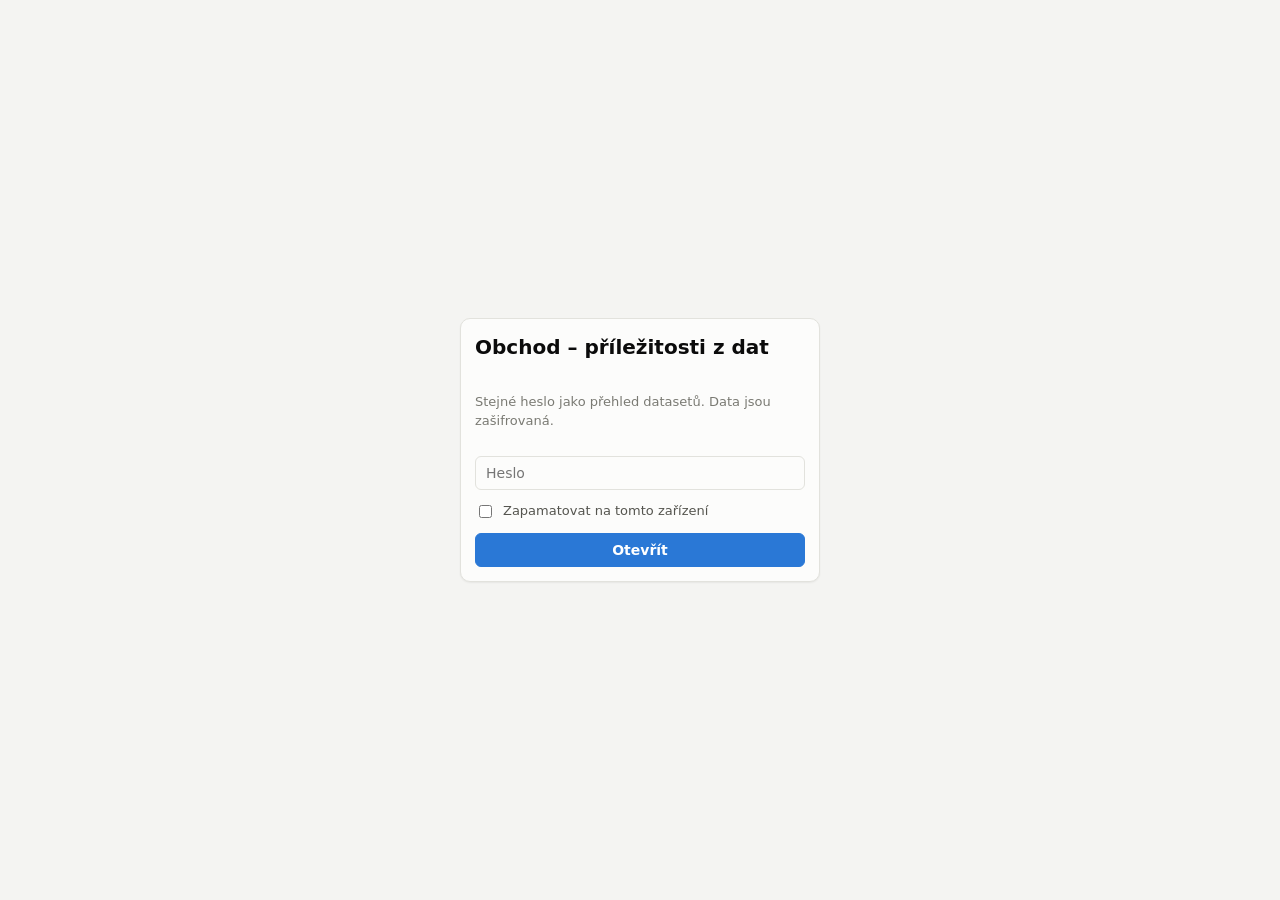
==== obchod/index.html @ f15d530e "Aplikace Obchod (obchod/) a bezpečnost přehledu Obchod: nová stránka na …/obchod/ nad stejnými šifro" ====
<!doctype html>
<html lang="cs">
<head>
<meta charset="utf-8">
<meta name="viewport" content="width=device-width, initial-scale=1">
<meta name="robots" content="noindex, nofollow">
<meta http-equiv="Content-Security-Policy" content="default-src 'self'; script-src 'self'; style-src 'self' 'unsafe-inline'; img-src 'self' data:; connect-src 'self'; base-uri 'none'; form-action 'none'">
<title>Obchod – příležitosti z dat</title>
<link rel="stylesheet" href="../styl.css">
<link rel="stylesheet" href="obchod.css">
</head>
<body>
<div id="zamek" class="zamek">
  <form id="prihlaseni" class="karta prihlaseni">
    <h1>Obchod – příležitosti z dat</h1>
    <p class="tlumene">Stejné heslo jako přehled datasetů. Data jsou zašifrovaná.</p>
    <input id="heslo" type="password" autocomplete="current-password" placeholder="Heslo" required>
    <label class="radek"><input id="pamatovat" type="checkbox"> Zapamatovat na tomto zařízení</label>
    <button type="submit">Otevřít</button>
    <p id="chyba" class="chyba" hidden></p>
  </form>
</div>

<div id="aplikace" hidden>
  <header class="hlavicka">
    <div class="nazev">Obchod</div>
    <nav id="zalozky" class="zalozky" role="tablist">
      <button data-z="dnes" class="aktivni">Dnes</button>
      <button data-z="leady">Příležitosti</button>
      <button data-z="pipeline">Můj obchod</button>
      <button data-z="ucty">Zákazníci</button>
      <button data-z="konkurence">Konkurence</button>
      <button data-z="cena">Nacenění</button>
      <button data-z="trhy">Kde vydělat</button>
      <button data-z="nastaveni">Nastavení</button>
    </nav>
    <div class="vpravo"><a class="maly odkaz-tl" href="../">Přehled datasetů</a><span id="stari" class="tlumene"></span><button id="odhlasit" class="maly">Zamknout</button></div>
  </header>

  <main>
    <!-- DNES -->
    <section id="z-dnes" class="zalozka">
      <p id="d-uvod" class="tlumene poznamka-nad"></p>
      <div id="d-dlazdice" class="dlazdice"></div>
      <div class="mrizka2">
        <div class="karta"><h2>Nejlepší příležitosti teď</h2><div id="d-top" class="seznam"></div></div>
        <div class="karta"><h2>Moje úkoly a připomínky</h2><div id="d-ukoly" class="seznam"></div>
          <h2 class="mezera">Lhůty do 7 dní ve vašich oborech</h2><div id="d-lhuty" class="seznam"></div></div>
      </div>
    </section>

    <!-- PŘÍLEŽITOSTI -->
    <section id="z-leady" class="zalozka" hidden>
      <div class="filtry">
        <input id="l-hledat" type="search" placeholder="Hledat (název, zadavatel, obec)">
        <select id="l-typ"><option value="">všechny druhy</option></select>
        <select id="l-kraj"><option value="">moje území</option></select>
        <select id="l-min"><option value="0">jakákoli hodnota</option><option value="100000">od 100 tis. Kč</option><option value="500000">od 0,5 mil. Kč</option><option value="2000000">od 2 mil. Kč</option><option value="10000000">od 10 mil. Kč</option></select>
        <label><input type="checkbox" id="l-moje" checked> jen moje obory</label>
        <label><input type="checkbox" id="l-skryt" checked> skrýt už zařazené</label>
        <button id="l-csv" class="maly">Stáhnout CSV</button>
        <span id="l-pocet" class="tlumene"></span>
      </div>
      <p class="tlumene poznamka-nad">Skóre = hodnota × naléhavost × slabá konkurence × shoda s vašimi obory × čerstvost (váhy v Nastavení). U každé položky je rozpad, odkud body jsou. Odhad hodnoty je z mediánu vítězných cen stejného oboru a kraje, nebo z honoráře ke stavbě.</p>
      <div class="tabulka-obal"><table id="t-leady"></table></div>
    </section>

    <!-- PIPELINE -->
    <section id="z-pipeline" class="zalozka" hidden>
      <div id="p-dlazdice" class="dlazdice"></div>
      <div class="filtry">
        <select id="p-stav"><option value="">všechny stavy</option></select>
        <button id="p-csv" class="maly">Stáhnout CSV</button>
        <button id="p-ics" class="maly">Připomínky do kalendáře (.ics)</button>
        <button id="p-zaloha" class="maly">Záloha (soubor)</button>
        <label class="maly tl-soubor">Obnovit ze zálohy <input id="p-obnova" type="file" accept=".json,application/json" hidden></label>
        <span id="p-pocet" class="tlumene"></span>
      </div>
      <p class="tlumene poznamka-nad">Ukládá se jen v tomto prohlížeči. Pro jiné zařízení použijte zálohu a obnovení.</p>
      <div class="tabulka-obal"><table id="t-pipeline"></table></div>
    </section>

    <!-- ZÁKAZNÍCI -->
    <section id="z-ucty" class="zalozka" hidden>
      <div class="filtry">
        <input id="u-hledat" type="search" placeholder="Hledat zákazníka nebo IČO">
        <select id="u-kraj"><option value="">moje území</option></select>
        <select id="u-typ"><option value="">všichni</option><option value="otevrene">s otevřenou zakázkou</option><option value="stavby">se stavbou v řízení</option><option value="opak">s opakovanou poptávkou</option></select>
        <span id="u-pocet" class="tlumene"></span>
      </div>
      <p class="tlumene poznamka-nad">Kdo kupuje to, co prodáváte: útrata ve vašich oborech za 3 roky (registr smluv + vysoutěžené zakázky), kdo jim teď dodává a co se u nich chystá.</p>
      <div class="tabulka-obal"><table id="t-ucty"></table></div>
    </section>

    <!-- KONKURENCE -->
    <section id="z-konkurence" class="zalozka" hidden>
      <div class="filtry">
        <input id="k-hledat" type="search" placeholder="Hledat firmu nebo IČO">
        <select id="k-kraj"><option value="">moje území</option></select>
        <span id="k-pocet" class="tlumene"></span>
      </div>
      <p class="tlumene poznamka-nad">Dodavatelé ve vašich oborech: kolik vyhrávají, u koho, o kolik podstřelují druhého a o kolik prohrávají. Klik na firmu otevře kartu.</p>
      <div class="tabulka-obal"><table id="t-konkurence"></table></div>
    </section>

    <!-- NACENĚNÍ -->
    <section id="z-cena" class="zalozka" hidden>
      <div class="filtry">
        <input id="c-hledat" type="search" placeholder="Co naceňujete? (např. PD rekonstrukce školy, TDI chodník)">
        <select id="c-kat"><option value="">moje obory</option></select>
        <select id="c-kraj"><option value="">celá ČR</option></select>
        <span id="c-pocet" class="tlumene"></span>
      </div>
      <div id="c-dlazdice" class="dlazdice"></div>
      <div class="karta odsazeni"><h2>Rozložení vítězných cen</h2><div id="c-graf" class="graf"></div></div>
      <div class="karta odsazeni"><h2>Srovnatelné zakázky a smlouvy</h2><div class="tabulka-obal nizka"><table id="t-cena"></table></div></div>
    </section>

    <!-- KDE VYDĚLAT -->
    <section id="z-trhy" class="zalozka" hidden>
      <p class="tlumene poznamka-nad">Velikost a dostupnost trhů z registru smluv a zakázek. Fakta k rozhodnutí, kam jít – výklad je na vás.</p>
      <div class="karta odsazeni"><h2>Trhy podle oboru a kraje (posledních 12 měsíců)</h2>
        <div class="filtry"><select id="m-kat"><option value="">všechny obory</option></select><label><input type="checkbox" id="m-moje" checked> jen moje obory</label></div>
        <div class="tabulka-obal nizka"><table id="t-trhy"></table></div></div>
      <div class="karta odsazeni"><h2>Opakující se poptávky (stejný zadavatel, podobná věc znovu)</h2>
        <p class="tlumene">Kandidáti na rámcovou smlouvu nebo standardizovaný produkt.</p>
        <div class="tabulka-obal nizka"><table id="t-opak"></table></div></div>
      <div class="mrizka2">
        <div class="karta"><h2>Co se shání víc, než nabízí (inzerce projektů)</h2><div class="tabulka-obal nizka"><table id="t-poptavka"></table></div></div>
        <div class="karta"><h2>Kde přichází jediná nabídka</h2><div class="tabulka-obal nizka"><table id="t-mezery"></table></div></div>
      </div>
    </section>

    <!-- NASTAVENÍ -->
    <section id="z-nastaveni" class="zalozka" hidden>
      <div class="mrizka2">
        <div class="karta">
          <h2>Co prodáváte</h2>
          <div id="n-obory" class="volby"></div>
          <h2 class="mezera">Vaše území</h2>
          <div id="n-kraje" class="volby"></div>
          <h2 class="mezera">Vaše firma (nepovinné)</h2>
          <p class="tlumene">IČO vaší firmy: vlastní výhry se ukážou zvlášť a nebudete sám sobě konkurent.</p>
          <input id="n-ico" inputmode="numeric" maxlength="8" placeholder="IČO">
        </div>
        <div class="karta">
          <h2>Váhy skóre příležitostí</h2>
          <div id="n-vahy"></div>
          <p class="tlumene">Nastavení se ukládá jen v tomto prohlížeči.</p>
        </div>
      </div>
    </section>
  </main>

  <aside id="panel" class="panel" hidden>
    <button id="panel-zavrit" class="maly panel-zavrit" aria-label="Zavřít">Zavřít ✕</button>
    <div id="panel-obsah"></div>
  </aside>
</div>
<script src="obchod.js"></script>
</body>
</html>
---- styl.css ----
:root {
  --pozadi: #f4f4f2; --plocha: #fcfcfb; --text: #0b0b0b; --text2: #55554f; --tlum: #7a7a73;
  --cara: #e2e2dd; --mrizka: #ececE8; --akcent: #2a78d6;
  --s1: #2a78d6; --s2: #eb6834; --s3: #1baf7a; --s4: #eda100; --s5: #e87ba4; --s6: #7b61d1; --s7: #1a9fb5; --chyba: #c62828;
  --stin: 0 1px 2px rgba(0,0,0,.06);
  color-scheme: light;
}
@media (prefers-color-scheme: dark) {
  :root:not([data-theme="light"]) {
    --pozadi: #121211; --plocha: #1a1a19; --text: #f0efec; --text2: #bdbcb6; --tlum: #8e8d87;
    --cara: #2f2f2c; --mrizka: #262624; --akcent: #3987e5;
    --s1: #3987e5; --s2: #d95926; --s3: #199e70; --s4: #c98500; --s5: #d55181; --s6: #9580e3; --s7: #2bb3c9; --chyba: #ef5350; --stin: none;
    color-scheme: dark;
  }
}
:root[data-theme="dark"] {
  --pozadi: #121211; --plocha: #1a1a19; --text: #f0efec; --text2: #bdbcb6; --tlum: #8e8d87;
  --cara: #2f2f2c; --mrizka: #262624; --akcent: #3987e5;
  --s1: #3987e5; --s2: #d95926; --s3: #199e70; --s4: #c98500; --s5: #d55181; --s6: #9580e3; --s7: #2bb3c9; --chyba: #ef5350; --stin: none;
  color-scheme: dark;
}

* { box-sizing: border-box; }
html, body { margin: 0; }
body { background: var(--pozadi); color: var(--text); font: 14px/1.45 system-ui, -apple-system, "Segoe UI", Roboto, sans-serif; }
a { color: var(--akcent); }
h1 { font-size: 20px; margin: 0 0 6px; }
h2 { font-size: 14px; font-weight: 600; margin: 0 0 10px; color: var(--text2); }
.tlumene { color: var(--tlum); font-size: 13px; }
.chyba { color: var(--chyba); }
[hidden] { display: none !important; }

button, input, select {
  font: inherit; color: var(--text); background: var(--plocha);
  border: 1px solid var(--cara); border-radius: 6px; padding: 6px 10px;
}
button { cursor: pointer; }
button:hover { border-color: var(--akcent); }
button[type=submit] { background: var(--akcent); border-color: var(--akcent); color: #fff; font-weight: 600; }
.maly { padding: 4px 8px; font-size: 13px; }
input[type=checkbox] { padding: 0; accent-color: var(--akcent); }

/* zámek */
.zamek { min-height: 100vh; display: grid; place-items: center; padding: 16px; }
.prihlaseni { width: 100%; max-width: 360px; display: grid; gap: 12px; }
.radek { display: flex; gap: 8px; align-items: center; font-size: 13px; color: var(--text2); }

/* rám */
.hlavicka {
  position: sticky; top: 0; z-index: 1000; background: var(--plocha); border-bottom: 1px solid var(--cara);
  display: flex; align-items: center; gap: 16px; padding: 8px 16px; flex-wrap: wrap;
}
.nazev { font-weight: 700; }
.zalozky { display: flex; gap: 2px; overflow-x: auto; order: 3; flex-basis: 100%; min-width: 0; margin: 0 -6px; }
.zalozky button { border: 0; background: none; border-radius: 6px; white-space: nowrap; color: var(--text2); }
.zalozky button.aktivni { background: var(--pozadi); color: var(--text); font-weight: 600; }
.vpravo { display: flex; gap: 10px; align-items: center; margin-left: auto; }
main { padding: 16px; max-width: 1500px; margin: 0 auto; }

.karta { background: var(--plocha); border: 1px solid var(--cara); border-radius: 10px; padding: 14px; box-shadow: var(--stin); min-width: 0; }
.mrizka2 { display: grid; grid-template-columns: 1fr 1fr; gap: 16px; margin-bottom: 16px; }
@media (max-width: 900px) { .mrizka2 { grid-template-columns: 1fr; } }

.dlazdice { display: grid; grid-template-columns: repeat(auto-fill, minmax(170px, 1fr)); gap: 12px; margin-bottom: 16px; }
.dlazdice .karta { padding: 12px 14px; }
.dl-cislo { font-size: 26px; font-weight: 700; font-variant-numeric: tabular-nums; }
.dl-popis { color: var(--text2); font-size: 13px; }
.dl-pod { color: var(--tlum); font-size: 12px; }

/* grafy */
.graf { width: 100%; }
.graf svg { display: block; width: 100%; height: auto; overflow: visible; }
.graf text { fill: var(--tlum); font-size: 11px; }
.graf .osa { stroke: var(--cara); }
.graf .mriz { stroke: var(--mrizka); }
.graf .sl { fill: var(--s1); }
.graf .sl:hover, .graf .sl.hover { opacity: .8; }
.graf .hodnota { fill: var(--text2); }
.tooltip {
  position: fixed; z-index: 2000; pointer-events: none; background: var(--plocha); color: var(--text);
  border: 1px solid var(--cara); border-radius: 6px; padding: 6px 8px; font-size: 12px; box-shadow: 0 2px 8px rgba(0,0,0,.15);
}

/* seznamy */
.seznam { display: grid; gap: 6px; max-height: 420px; overflow: auto; }
.polozka { display: grid; grid-template-columns: auto 1fr; gap: 2px 8px; padding: 6px 0; border-bottom: 1px solid var(--cara); }
.polozka:last-child { border-bottom: 0; }
.polozka .meta { grid-column: 2; color: var(--tlum); font-size: 12px; }

.stitek { display: inline-block; font-size: 11px; padding: 1px 6px; border-radius: 10px; background: var(--pozadi); border: 1px solid var(--cara); color: var(--text2); white-space: nowrap; }
.stitek.ok { border-color: var(--s3); }
.tecka { display: inline-block; width: 10px; height: 10px; border-radius: 50%; vertical-align: -1px; }
.tecka.s1 { background: var(--s1); } .tecka.s2 { background: var(--s2); } .tecka.s3 { background: var(--s3); }

/* filtry + tabulky */
.filtry { display: flex; flex-wrap: wrap; gap: 8px; align-items: center; margin-bottom: 12px; }
.filtry label { display: flex; gap: 6px; align-items: center; font-size: 13px; }
.filtry input[type=search] { min-width: 240px; flex: 1; max-width: 420px; }
@media (max-width: 600px) { .filtry input[type=search] { min-width: 0; flex: 1 1 100%; max-width: none; } }

.tabulka-obal { overflow: auto; max-height: calc(100vh - 190px); background: var(--plocha); border: 1px solid var(--cara); border-radius: 10px; }
.karta .tabulka-obal { border: 0; max-height: none; }
table { border-collapse: collapse; width: 100%; font-size: 13px; }
th, td { text-align: left; padding: 6px 10px; border-bottom: 1px solid var(--cara); vertical-align: top; }
th { position: sticky; top: 0; background: var(--plocha); color: var(--text2); font-weight: 600; cursor: pointer; white-space: nowrap; user-select: none; }
th.cis, td.cis { text-align: right; font-variant-numeric: tabular-nums; white-space: nowrap; }
td.nazev-bunka { min-width: 260px; max-width: 520px; }
tbody tr:hover { background: var(--pozadi); }
.vice { text-align: center; padding: 10px; }

/* mapa */
.mapa { height: calc(100vh - 210px); min-height: 420px; border-radius: 10px; border: 1px solid var(--cara); }
.poznamka { margin: 6px 0 0; }
.leaflet-popup-content { font: 13px/1.4 system-ui, sans-serif; max-height: 320px; overflow: auto; min-width: 240px; }
.leaflet-popup-content h3 { margin: 0 0 6px; font-size: 14px; }
.leaflet-popup-content .pp { padding: 4px 0; border-top: 1px solid #e5e5e0; }
.znacka { border-radius: 50%; border: 2px solid var(--plocha); width: 14px !important; height: 14px !important; margin: -7px 0 0 -7px !important; }
.znacka.s1 { background: var(--s1); } .znacka.s2 { background: var(--s2); } .znacka.s3 { background: var(--s3); }
.shluk { border-radius: 50%; color: #fff; font-weight: 700; font-size: 12px; display: grid; place-items: center; border: 2px solid var(--plocha); }
.shluk.s1 { background: var(--s1); } .shluk.s2 { background: var(--s2); } .shluk.s3 { background: var(--s3); }
.leaflet-container { background: var(--pozadi); }
:root[data-tmava] .leaflet-tile-pane { filter: invert(1) hue-rotate(180deg) brightness(.85) contrast(.9); }

/* rozšíření */
.tecka.s4 { background: var(--s4); border-radius: 2px; } .tecka.s5 { background: var(--s5); border-radius: 1px; transform: rotate(45deg) scale(.85); }
.znacka.s4 { background: var(--s4); border-radius: 3px; } .znacka.s5 { background: var(--s5); border-radius: 2px; transform: rotate(45deg); }
.shluk.s4 { background: var(--s4); border-radius: 6px; } .shluk.s5 { background: var(--s5); border-radius: 6px; }
.odsazeni { margin-bottom: 16px; }
.nizka { max-height: 420px !important; }
.poznamka-nad { margin: -4px 0 10px; }
.body-zast { margin-top: 4px; font-size: 12px; color: var(--text2); border-left: 2px solid var(--cara); padding-left: 8px; }
.cinnost-volba { display: flex; gap: 6px; align-items: center; font-size: 13px; color: var(--text2); }
.cinnost-volba select { max-width: 220px; }
tr.mesic td { background: var(--pozadi); font-weight: 600; text-transform: capitalize; }
.panel {
  position: fixed; top: 0; right: 0; bottom: 0; width: min(560px, 100vw); z-index: 1500; overflow-y: auto;
  background: var(--plocha); border-left: 1px solid var(--cara); box-shadow: -4px 0 18px rgba(0,0,0,.12); padding: 16px 18px 40px;
}
.panel h2 { font-size: 17px; color: var(--text); margin: 0 90px 4px 0; }
.panel h3 { font-size: 14px; margin: 18px 0 6px; }
.panel .pp { padding: 5px 0; border-bottom: 1px solid var(--cara); font-size: 13px; }
.panel-zavrit { position: sticky; top: 0; float: right; z-index: 2; }
table.info { width: 100%; font-size: 13px; }
table.info th { position: static; width: 40%; color: var(--text2); font-weight: 500; cursor: default; white-space: normal; }
table.info td, table.info th { padding: 4px 6px; }
.osa-cas { list-style: none; padding: 0 0 0 14px; margin: 0; border-left: 2px solid var(--cara); }
.osa-cas li { position: relative; padding: 3px 0 3px 6px; font-size: 13px; }
.osa-cas li::before { content: ""; position: absolute; left: -20px; top: 8px; width: 10px; height: 10px; border-radius: 50%; background: var(--akcent); }
.osa-cas li.budouci::before { background: var(--plocha); border: 2px solid var(--akcent); width: 6px; height: 6px; }
.osa-datum { display: inline-block; min-width: 90px; color: var(--text2); font-variant-numeric: tabular-nums; }
@media (max-width: 900px) { .cinnost-volba { order: 3; width: 100%; } .cinnost-volba select { max-width: none; flex: 1; } }
.mezinadpis { font-size: 13px; margin: 0 0 8px; color: var(--text2); }
.stitek.varovani { background: color-mix(in srgb, var(--chyba) 14%, transparent); color: var(--chyba); }
.varovani-text { border-left: 3px solid var(--chyba); padding: 6px 10px; background: color-mix(in srgb, var(--chyba) 8%, transparent); border-radius: 4px; }

/* dlouhé položky v rozbalovacích seznamech nesmí na mobilu rozšířit stránku */
select { max-width: 100%; text-overflow: ellipsis; }
.filtry select { min-width: 0; }

/* vrstvy EIA + projekty (s6) a vodní elektrárny (s7) */
.tecka.s6, .znacka.s6, .shluk.s6 { background: var(--s6); }
.tecka.s7, .znacka.s7, .shluk.s7 { background: var(--s7); }
.tecka.s7 { border-radius: 50% 50% 50% 0; }
.znacka.s7 { border-radius: 50% 50% 50% 0; }

/* přehledy botů (markdown) */
.md { font-size: 13px; }
.md details { border-top: 1px solid var(--cara); padding: 8px 0; }
.md summary { cursor: pointer; font-weight: 600; }
.md h3 { font-size: 14px; margin: 14px 0 6px; }
.md h4 { font-size: 13px; margin: 12px 0 4px; color: var(--text2); }
.md table { margin: 6px 0 10px; }
.md .tabulka-obal { max-height: 360px; }
.odkaz-obchod { text-decoration: none; border: 1px solid var(--cara); border-radius: 6px; padding: 4px 8px; color: var(--text2); white-space: nowrap; }
---- obchod/obchod.css ----
/* Obchodní aplikace – doplňky ke společnému styl.css */
.mezera { margin-top: 18px; }
.odkaz-tl { text-decoration: none; border: 1px solid var(--cara); border-radius: 6px; padding: 4px 8px; color: var(--text2); }
.tl-soubor { border: 1px solid var(--cara); border-radius: 6px; cursor: pointer; }
.volby { display: flex; flex-wrap: wrap; gap: 6px 14px; }
.volby label { display: flex; gap: 6px; align-items: center; font-size: 13px; }
.skore { display: inline-flex; align-items: center; gap: 6px; font-variant-numeric: tabular-nums; font-weight: 700; }
.skore-pruh { display: inline-flex; width: 64px; height: 8px; border-radius: 4px; overflow: hidden; background: var(--mrizka); }
.skore-pruh i { display: block; height: 100%; }
.sk-h { background: var(--s1); } .sk-n { background: var(--s2); } .sk-k { background: var(--s3); } .sk-s { background: var(--s4); } .sk-c { background: var(--s5); }
.legenda-skore { display: flex; flex-wrap: wrap; gap: 4px 12px; font-size: 12px; color: var(--text2); }
.legenda-skore i { display: inline-block; width: 10px; height: 10px; border-radius: 2px; vertical-align: -1px; margin-right: 4px; }
.lead-akce select, .lead-akce button { padding: 3px 6px; font-size: 12px; }
.stitek.horko { border-color: var(--s2); color: var(--s2); }
.stitek.stav-vyhra { border-color: var(--s3); color: var(--s3); }
.stitek.stav-prohra { border-color: var(--chyba); color: var(--chyba); }
.pp-radek { display: grid; grid-template-columns: 1fr auto; gap: 8px; }
.pruh { height: 6px; background: var(--s1); border-radius: 3px; }
.vyber-pole { display: grid; gap: 8px; }
.vyber-pole label { display: grid; grid-template-columns: 150px 1fr 32px; gap: 8px; align-items: center; font-size: 13px; }
textarea.poznamka { width: 100%; min-height: 70px; font: inherit; color: var(--text); background: var(--plocha); border: 1px solid var(--cara); border-radius: 6px; padding: 6px; }
@media (max-width: 600px) { .vyber-pole label { grid-template-columns: 1fr 1fr 28px; } }
.polozka .stitek { align-self: start; justify-self: start; }
.odkaz-tl { white-space: nowrap; }
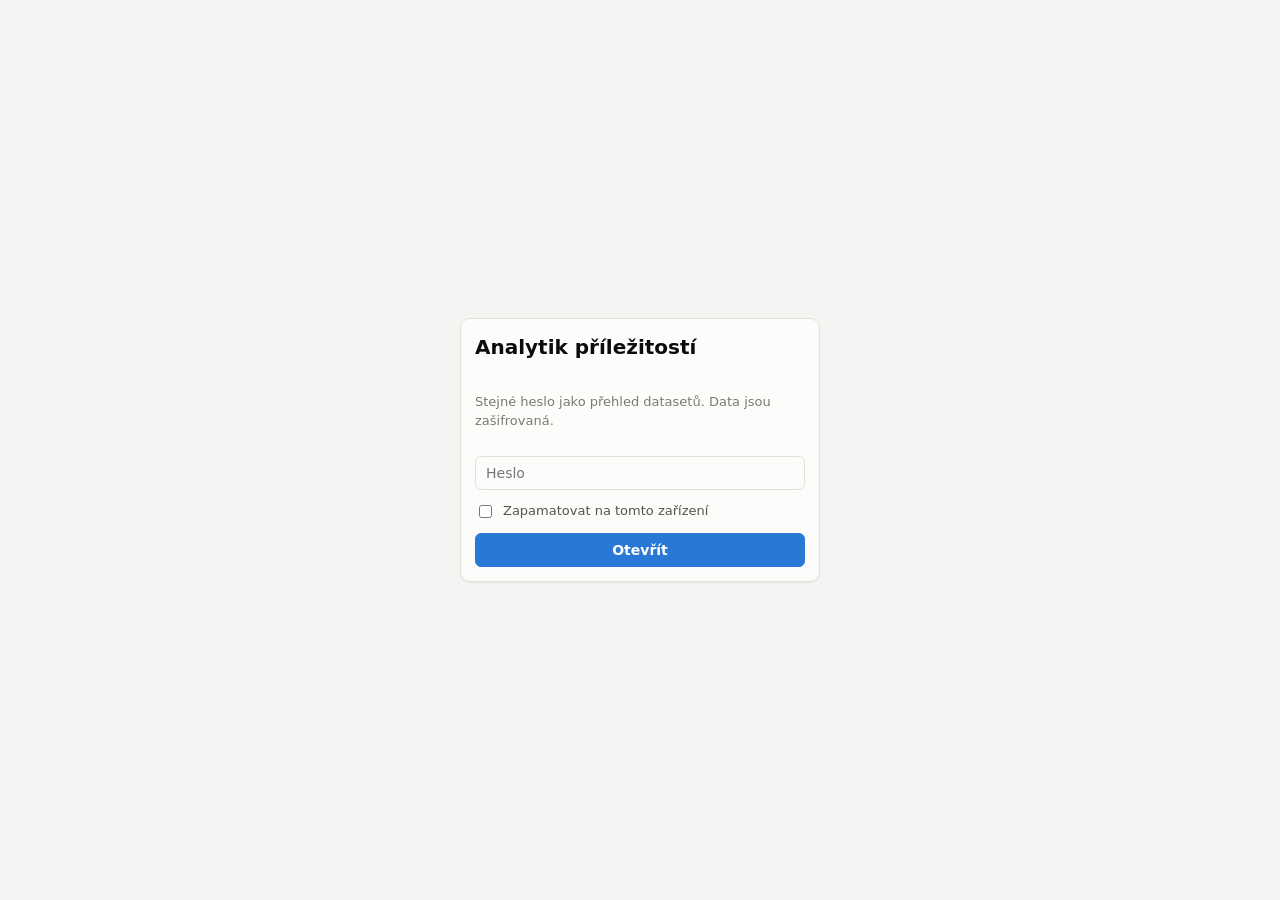
==== commit 50bb2159: "Obchod -> Analytik příležitostí: objevy jen z naměřených dat - nová první záložka Objevy: aplikace s" ====
--- a/obchod/index.html
+++ b/obchod/index.html
@@ -5,14 +5,14 @@
 <meta name="viewport" content="width=device-width, initial-scale=1">
 <meta name="robots" content="noindex, nofollow">
 <meta http-equiv="Content-Security-Policy" content="default-src 'self'; script-src 'self'; style-src 'self' 'unsafe-inline'; img-src 'self' data:; connect-src 'self'; base-uri 'none'; form-action 'none'">
-<title>Obchod – příležitosti z dat</title>
+<title>Analytik příležitostí</title>
 <link rel="stylesheet" href="../styl.css">
 <link rel="stylesheet" href="obchod.css">
 </head>
 <body>
 <div id="zamek" class="zamek">
   <form id="prihlaseni" class="karta prihlaseni">
-    <h1>Obchod – příležitosti z dat</h1>
+    <h1>Analytik příležitostí</h1>
     <p class="tlumene">Stejné heslo jako přehled datasetů. Data jsou zašifrovaná.</p>
     <input id="heslo" type="password" autocomplete="current-password" placeholder="Heslo" required>
     <label class="radek"><input id="pamatovat" type="checkbox"> Zapamatovat na tomto zařízení</label>
@@ -23,30 +23,39 @@
 
 <div id="aplikace" hidden>
   <header class="hlavicka">
-    <div class="nazev">Obchod</div>
+    <div class="nazev">Analytik příležitostí</div>
     <nav id="zalozky" class="zalozky" role="tablist">
-      <button data-z="dnes" class="aktivni">Dnes</button>
-      <button data-z="leady">Příležitosti</button>
-      <button data-z="pipeline">Můj obchod</button>
+      <button data-z="objevy" class="aktivni">Objevy</button>
+      <button data-z="leady">Otevřené a chystané</button>
       <button data-z="ucty">Zákazníci</button>
       <button data-z="konkurence">Konkurence</button>
       <button data-z="cena">Nacenění</button>
-      <button data-z="trhy">Kde vydělat</button>
+      <button data-z="trhy">Trhy</button>
+      <button data-z="pipeline">Sledované</button>
       <button data-z="nastaveni">Nastavení</button>
     </nav>
     <div class="vpravo"><a class="maly odkaz-tl" href="../">Přehled datasetů</a><span id="stari" class="tlumene"></span><button id="odhlasit" class="maly">Zamknout</button></div>
   </header>
 
   <main>
-    <!-- DNES -->
-    <section id="z-dnes" class="zalozka">
-      <p id="d-uvod" class="tlumene poznamka-nad"></p>
-      <div id="d-dlazdice" class="dlazdice"></div>
-      <div class="mrizka2">
-        <div class="karta"><h2>Nejlepší příležitosti teď</h2><div id="d-top" class="seznam"></div></div>
-        <div class="karta"><h2>Moje úkoly a připomínky</h2><div id="d-ukoly" class="seznam"></div>
-          <h2 class="mezera">Lhůty do 7 dní ve vašich oborech</h2><div id="d-lhuty" class="seznam"></div></div>
+    <!-- OBJEVY -->
+    <section id="z-objevy" class="zalozka">
+      <p id="o-uvod" class="tlumene poznamka-nad"></p>
+      <div id="o-dlazdice" class="dlazdice"></div>
+      <div class="filtry">
+        <input id="o-hledat" type="search" placeholder="Hledat (obec, obor, firma…)">
+        <select id="o-kat"><option value="">všechny oblasti</option></select>
+        <select id="o-typ"><option value="">všechny typy</option></select>
+        <select id="o-kraj"><option value="">všechny kraje</option></select>
+        <select id="o-razeni"><option value="kc">řadit podle Kč</option><option value="doklad">podle síly dokladu</option><option value="datum">od nejnovějších</option></select>
+        <label><input type="checkbox" id="o-doklad"> skrýt malý vzorek</label>
+        <button id="o-csv" class="maly">Stáhnout CSV</button>
+        <span id="o-pocet" class="tlumene"></span>
       </div>
+      <p class="tlumene poznamka-nad">Objevy hledá aplikace sama ve všech datech. U každého jsou jen naměřená fakta a jejich zdroj, bez předpovědí.
+        „Doklad“ = velikost vzorku nebo počet nezávislých zdrojů (silný 20+ / 3 zdroje, střední 8+ / 2 zdroje, jinak malý). Kde je k dispozici historie, je označená „v datech dosud“.</p>
+      <div id="o-seznam" class="objevy"></div>
+      <p><button id="o-vice" class="maly" hidden></button></p>
     </section>
 
     <!-- PŘÍLEŽITOSTI -->
@@ -54,20 +63,21 @@
       <div class="filtry">
         <input id="l-hledat" type="search" placeholder="Hledat (název, zadavatel, obec)">
         <select id="l-typ"><option value="">všechny druhy</option></select>
-        <select id="l-kraj"><option value="">moje území</option></select>
+        <select id="l-kraj"><option value="">všechny kraje</option></select>
         <select id="l-min"><option value="0">jakákoli hodnota</option><option value="100000">od 100 tis. Kč</option><option value="500000">od 0,5 mil. Kč</option><option value="2000000">od 2 mil. Kč</option><option value="10000000">od 10 mil. Kč</option></select>
         <label><input type="checkbox" id="l-moje" checked> jen moje obory</label>
         <label><input type="checkbox" id="l-skryt" checked> skrýt už zařazené</label>
         <button id="l-csv" class="maly">Stáhnout CSV</button>
         <span id="l-pocet" class="tlumene"></span>
       </div>
-      <p class="tlumene poznamka-nad">Skóre = hodnota × naléhavost × slabá konkurence × shoda s vašimi obory × čerstvost (váhy v Nastavení). U každé položky je rozpad, odkud body jsou. Odhad hodnoty je z mediánu vítězných cen stejného oboru a kraje, nebo z honoráře ke stavbě.</p>
+      <p class="tlumene poznamka-nad">Otevřené zakázky, stavby v řízení, signály z desek, firmy se signály a projekty z inzerce. „Srovnatelné ceny“ = medián vítězných cen stejného oboru (kraj, nebo celá ČR při méně než 5 případech), s počtem zakázek.</p>
       <div class="tabulka-obal"><table id="t-leady"></table></div>
     </section>
 
     <!-- PIPELINE -->
     <section id="z-pipeline" class="zalozka" hidden>
       <div id="p-dlazdice" class="dlazdice"></div>
+      <div class="karta odsazeni"><h2>Připomínky a lhůty sledovaných</h2><div id="p-ukoly" class="seznam"></div></div>
       <div class="filtry">
         <select id="p-stav"><option value="">všechny stavy</option></select>
         <button id="p-csv" class="maly">Stáhnout CSV</button>
@@ -84,11 +94,11 @@
     <section id="z-ucty" class="zalozka" hidden>
       <div class="filtry">
         <input id="u-hledat" type="search" placeholder="Hledat zákazníka nebo IČO">
-        <select id="u-kraj"><option value="">moje území</option></select>
+        <select id="u-kraj"><option value="">všechny kraje</option></select>
         <select id="u-typ"><option value="">všichni</option><option value="otevrene">s otevřenou zakázkou</option><option value="stavby">se stavbou v řízení</option><option value="opak">s opakovanou poptávkou</option></select>
         <span id="u-pocet" class="tlumene"></span>
       </div>
-      <p class="tlumene poznamka-nad">Kdo kupuje to, co prodáváte: útrata ve vašich oborech za 3 roky (registr smluv + vysoutěžené zakázky), kdo jim teď dodává a co se u nich chystá.</p>
+      <p class="tlumene poznamka-nad">Kdo kolik kupuje (registr smluv a zakázky), kdo mu dodává a co se u něj chystá. Bez nastavení oborů všechny obory.</p>
       <div class="tabulka-obal"><table id="t-ucty"></table></div>
     </section>
 
@@ -96,10 +106,10 @@
     <section id="z-konkurence" class="zalozka" hidden>
       <div class="filtry">
         <input id="k-hledat" type="search" placeholder="Hledat firmu nebo IČO">
-        <select id="k-kraj"><option value="">moje území</option></select>
+        <select id="k-kraj"><option value="">všechny kraje</option></select>
         <span id="k-pocet" class="tlumene"></span>
       </div>
-      <p class="tlumene poznamka-nad">Dodavatelé ve vašich oborech: kolik vyhrávají, u koho, o kolik podstřelují druhého a o kolik prohrávají. Klik na firmu otevře kartu.</p>
+      <p class="tlumene poznamka-nad">Dodavatelé: objem smluv, zákazníci, úspěšnost v soutěžích a o kolik se liší od druhé nabídky. Klik na firmu otevře kartu.</p>
       <div class="tabulka-obal"><table id="t-konkurence"></table></div>
     </section>
 
@@ -107,7 +117,7 @@
     <section id="z-cena" class="zalozka" hidden>
       <div class="filtry">
         <input id="c-hledat" type="search" placeholder="Co naceňujete? (např. PD rekonstrukce školy, TDI chodník)">
-        <select id="c-kat"><option value="">moje obory</option></select>
+        <select id="c-kat"><option value="">všechny obory</option></select>
         <select id="c-kraj"><option value="">celá ČR</option></select>
         <span id="c-pocet" class="tlumene"></span>
       </div>
@@ -118,7 +128,7 @@
 
     <!-- KDE VYDĚLAT -->
     <section id="z-trhy" class="zalozka" hidden>
-      <p class="tlumene poznamka-nad">Velikost a dostupnost trhů z registru smluv a zakázek. Fakta k rozhodnutí, kam jít – výklad je na vás.</p>
+      <p class="tlumene poznamka-nad">Velikost a dostupnost trhů z registru smluv a zakázek. Jen počty a částky, výklad je na tobě.</p>
       <div class="karta odsazeni"><h2>Trhy podle oboru a kraje (posledních 12 měsíců)</h2>
         <div class="filtry"><select id="m-kat"><option value="">všechny obory</option></select><label><input type="checkbox" id="m-moje" checked> jen moje obory</label></div>
         <div class="tabulka-obal nizka"><table id="t-trhy"></table></div></div>
@@ -135,18 +145,17 @@
     <section id="z-nastaveni" class="zalozka" hidden>
       <div class="mrizka2">
         <div class="karta">
-          <h2>Co prodáváte</h2>
+          <h2>Zúžit na obory</h2>
           <div id="n-obory" class="volby"></div>
-          <h2 class="mezera">Vaše území</h2>
+          <h2 class="mezera">Zúžit na kraje</h2>
           <div id="n-kraje" class="volby"></div>
-          <h2 class="mezera">Vaše firma (nepovinné)</h2>
-          <p class="tlumene">IČO vaší firmy: vlastní výhry se ukážou zvlášť a nebudete sám sobě konkurent.</p>
+          <h2 class="mezera">Vlastní firma (nepovinné)</h2>
+          <p class="tlumene">IČO vlastní firmy se nepočítá mezi dodavatele a konkurenty.</p>
           <input id="n-ico" inputmode="numeric" maxlength="8" placeholder="IČO">
         </div>
         <div class="karta">
-          <h2>Váhy skóre příležitostí</h2>
-          <div id="n-vahy"></div>
-          <p class="tlumene">Nastavení se ukládá jen v tomto prohlížeči.</p>
+          <h2>Nastavení je nepovinné</h2>
+          <p class="tlumene">Bez vybraných oborů a krajů aplikace hledá ve všech datech. Výběr jen zúží objevy a seznamy. Ukládá se jen v tomto prohlížeči.</p>
         </div>
       </div>
     </section>
--- a/obchod/obchod.css
+++ b/obchod/obchod.css
@@ -22,3 +22,16 @@
 @media (max-width: 600px) { .vyber-pole label { grid-template-columns: 1fr 1fr 28px; } }
 .polozka .stitek { align-self: start; justify-self: start; }
 .odkaz-tl { white-space: nowrap; }
+.objevy { display: grid; grid-template-columns: repeat(auto-fill, minmax(340px, 1fr)); gap: 12px; }
+.objev { background: var(--plocha); border: 1px solid var(--cara); border-left: 4px solid var(--cara); border-radius: 8px; padding: 10px 12px; min-width: 0; }
+.objev.doklad-s { border-left-color: var(--s3); } .objev.doklad-m { border-left-color: var(--s4); }
+.objev-hlava { display: flex; flex-wrap: wrap; gap: 6px; align-items: center; font-size: 12px; }
+.objev-hlava .doklad { margin-left: auto; color: var(--text2); }
+.objev-nazev { margin: 6px 0 2px; font-weight: 600; overflow-wrap: anywhere; }
+.objev-cislo { font-size: 18px; font-weight: 700; font-variant-numeric: tabular-nums; }
+.objev-cislo .tlumene { font-size: 12px; font-weight: 400; }
+ul.fakta { margin: 6px 0 0; padding-left: 18px; font-size: 13px; color: var(--text2); }
+ul.fakta li { margin: 2px 0; overflow-wrap: anywhere; }
+.dl-tl { text-align: left; cursor: pointer; font: inherit; color: inherit; }
+.dl-tl.vybrano { outline: 2px solid var(--s1); }
+@media (max-width: 600px) { .objevy { grid-template-columns: 1fr; } }
